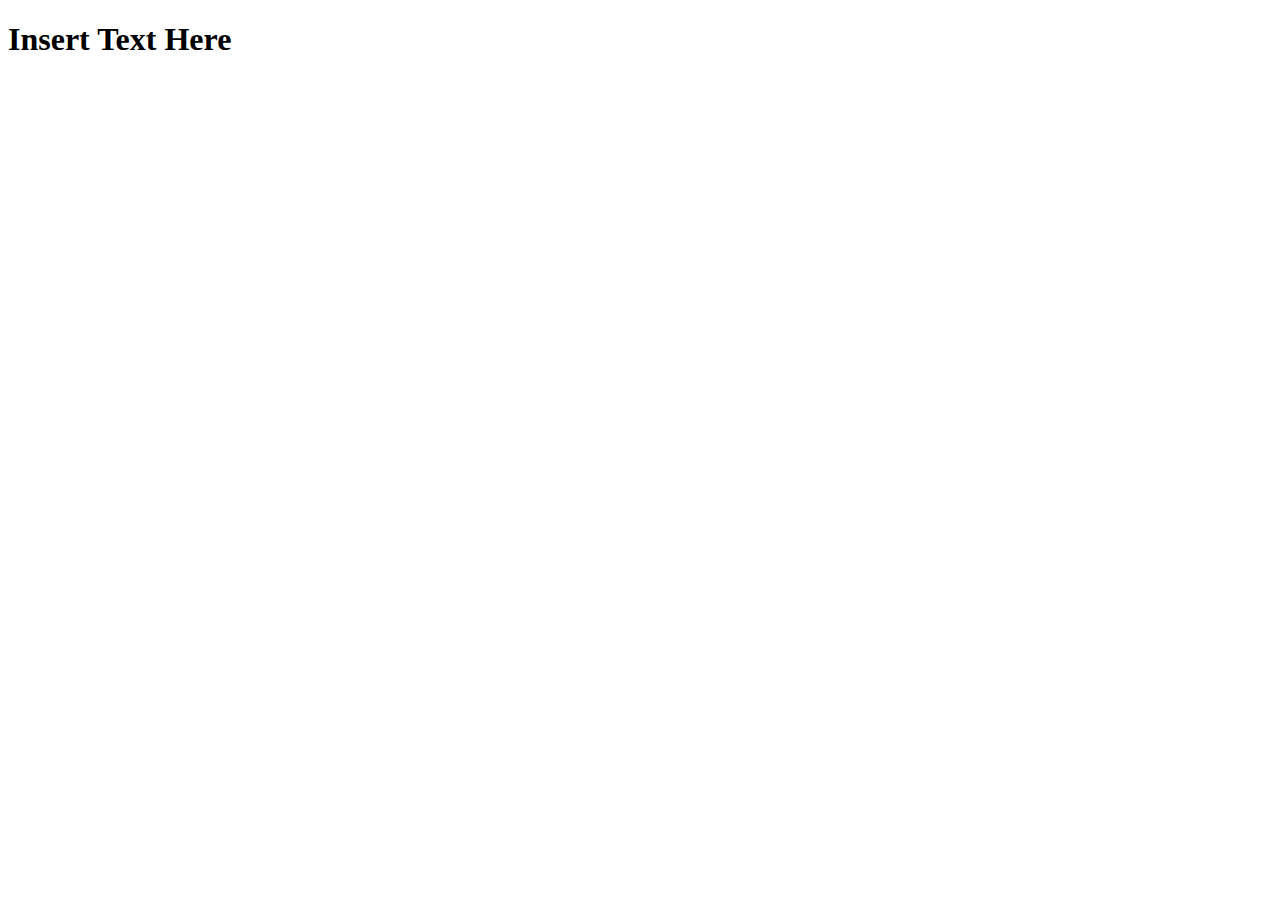
==== index.html @ c10d503d "commit" ====
<!DOCTYPE html>
<html lang="en">
    <head>
        <meta charset="UTF-8">
        <title>Somewhere I Belong</title>
        <link rel="stylesheet" href="css/style.css">
    </head>
    <body>
        <h1>Insert Text Here</h1>
    </body>
</html>
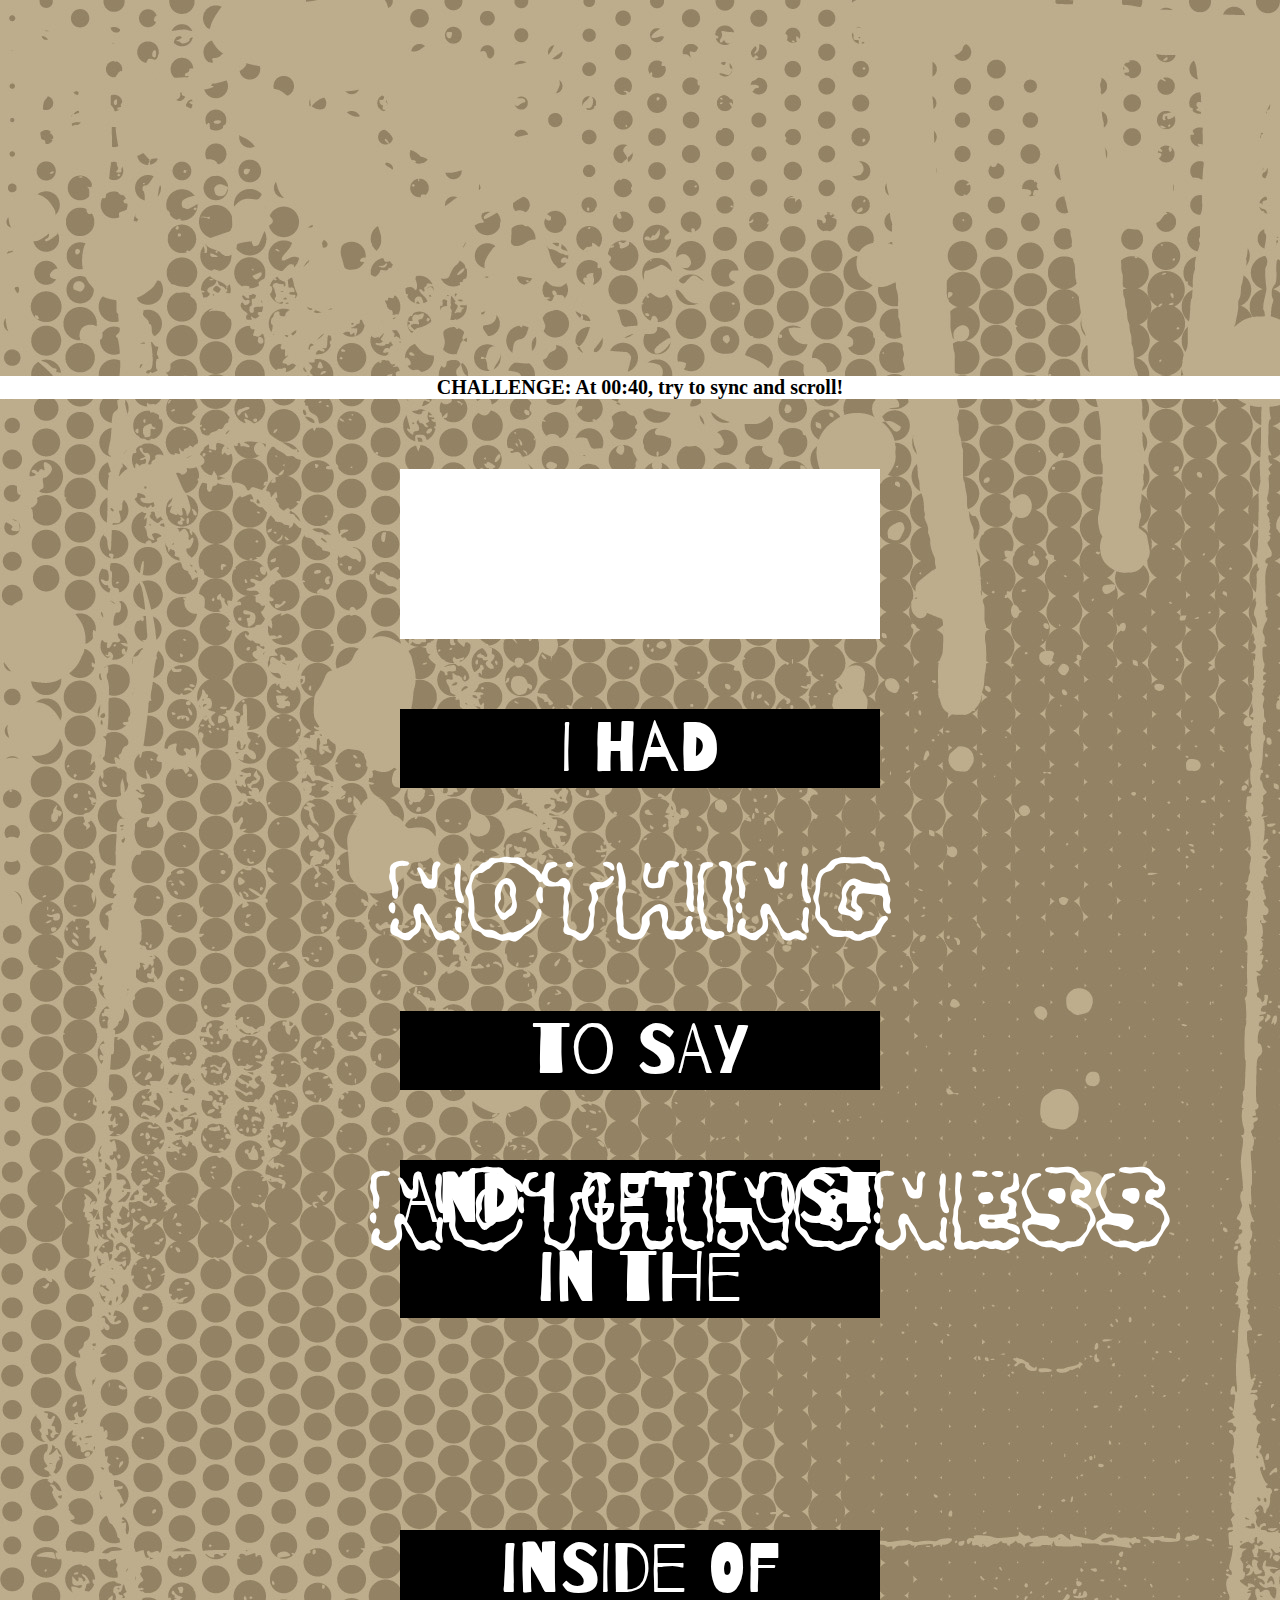
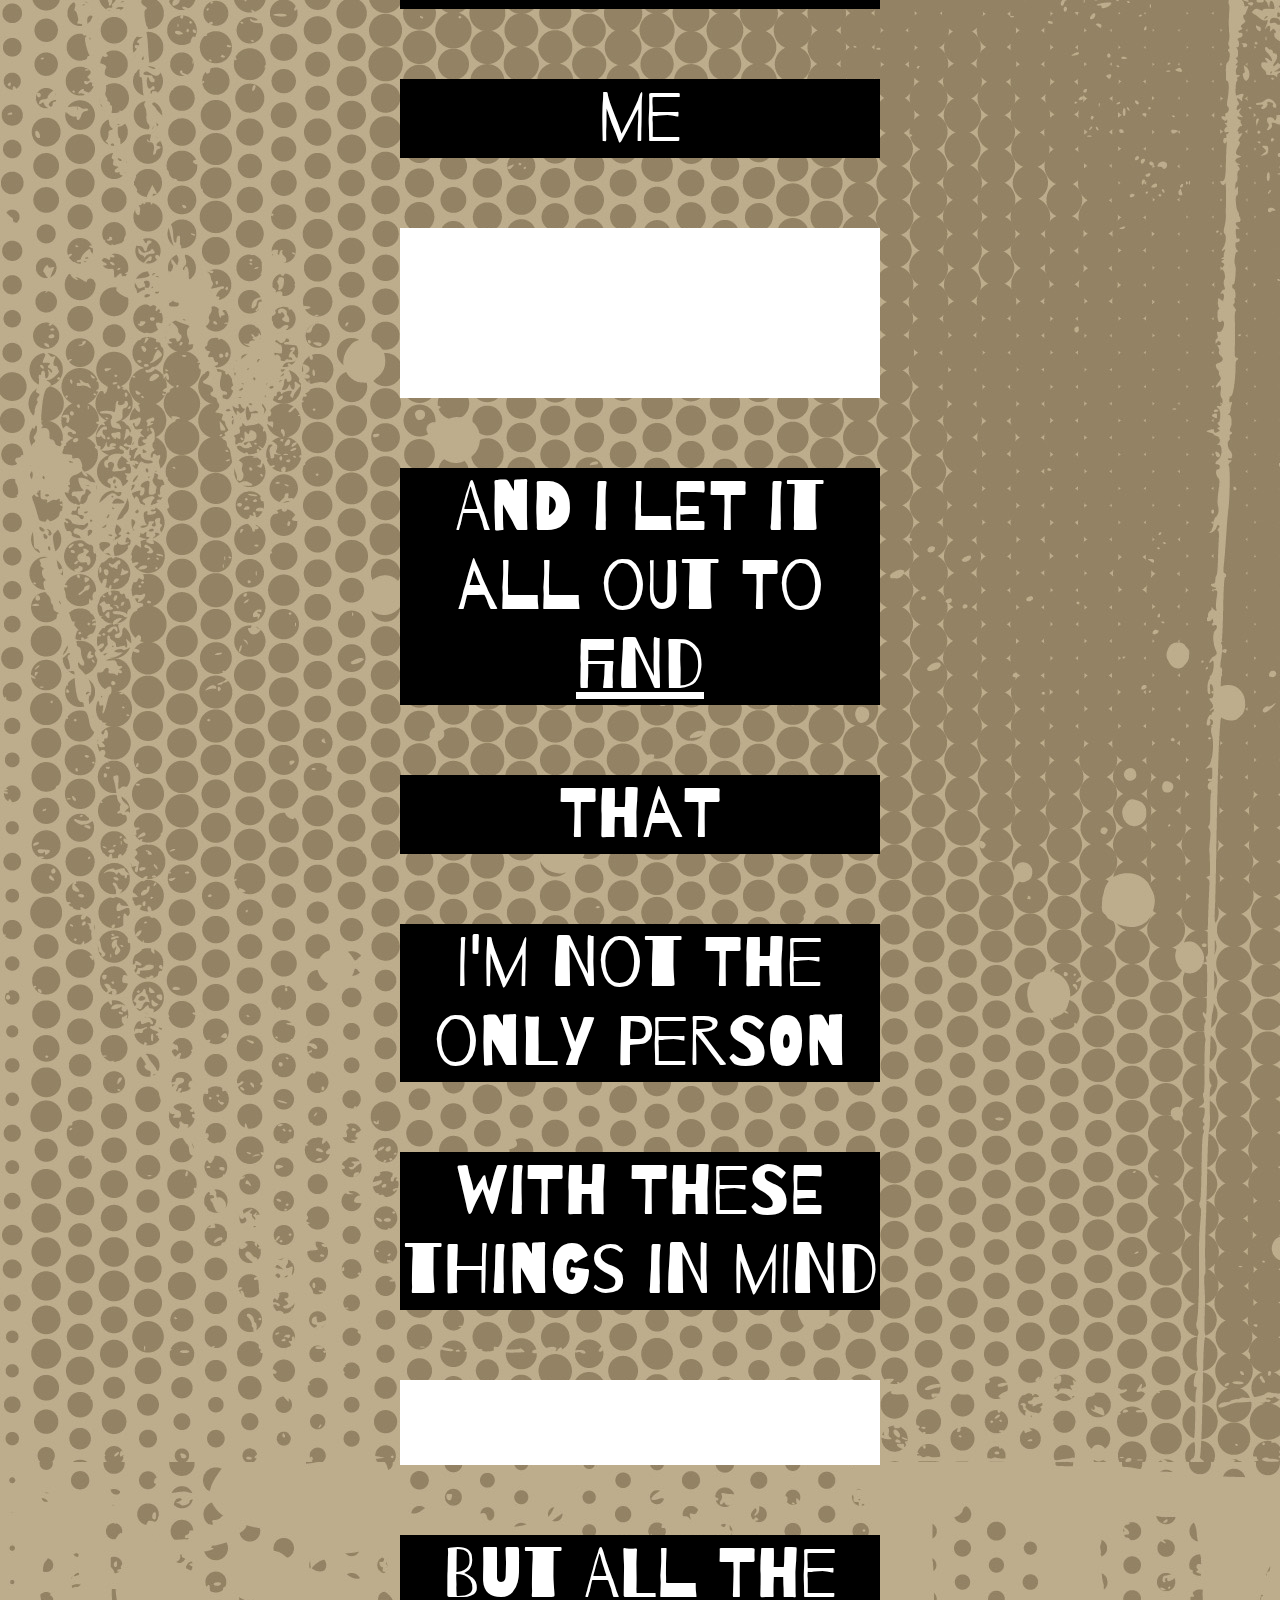
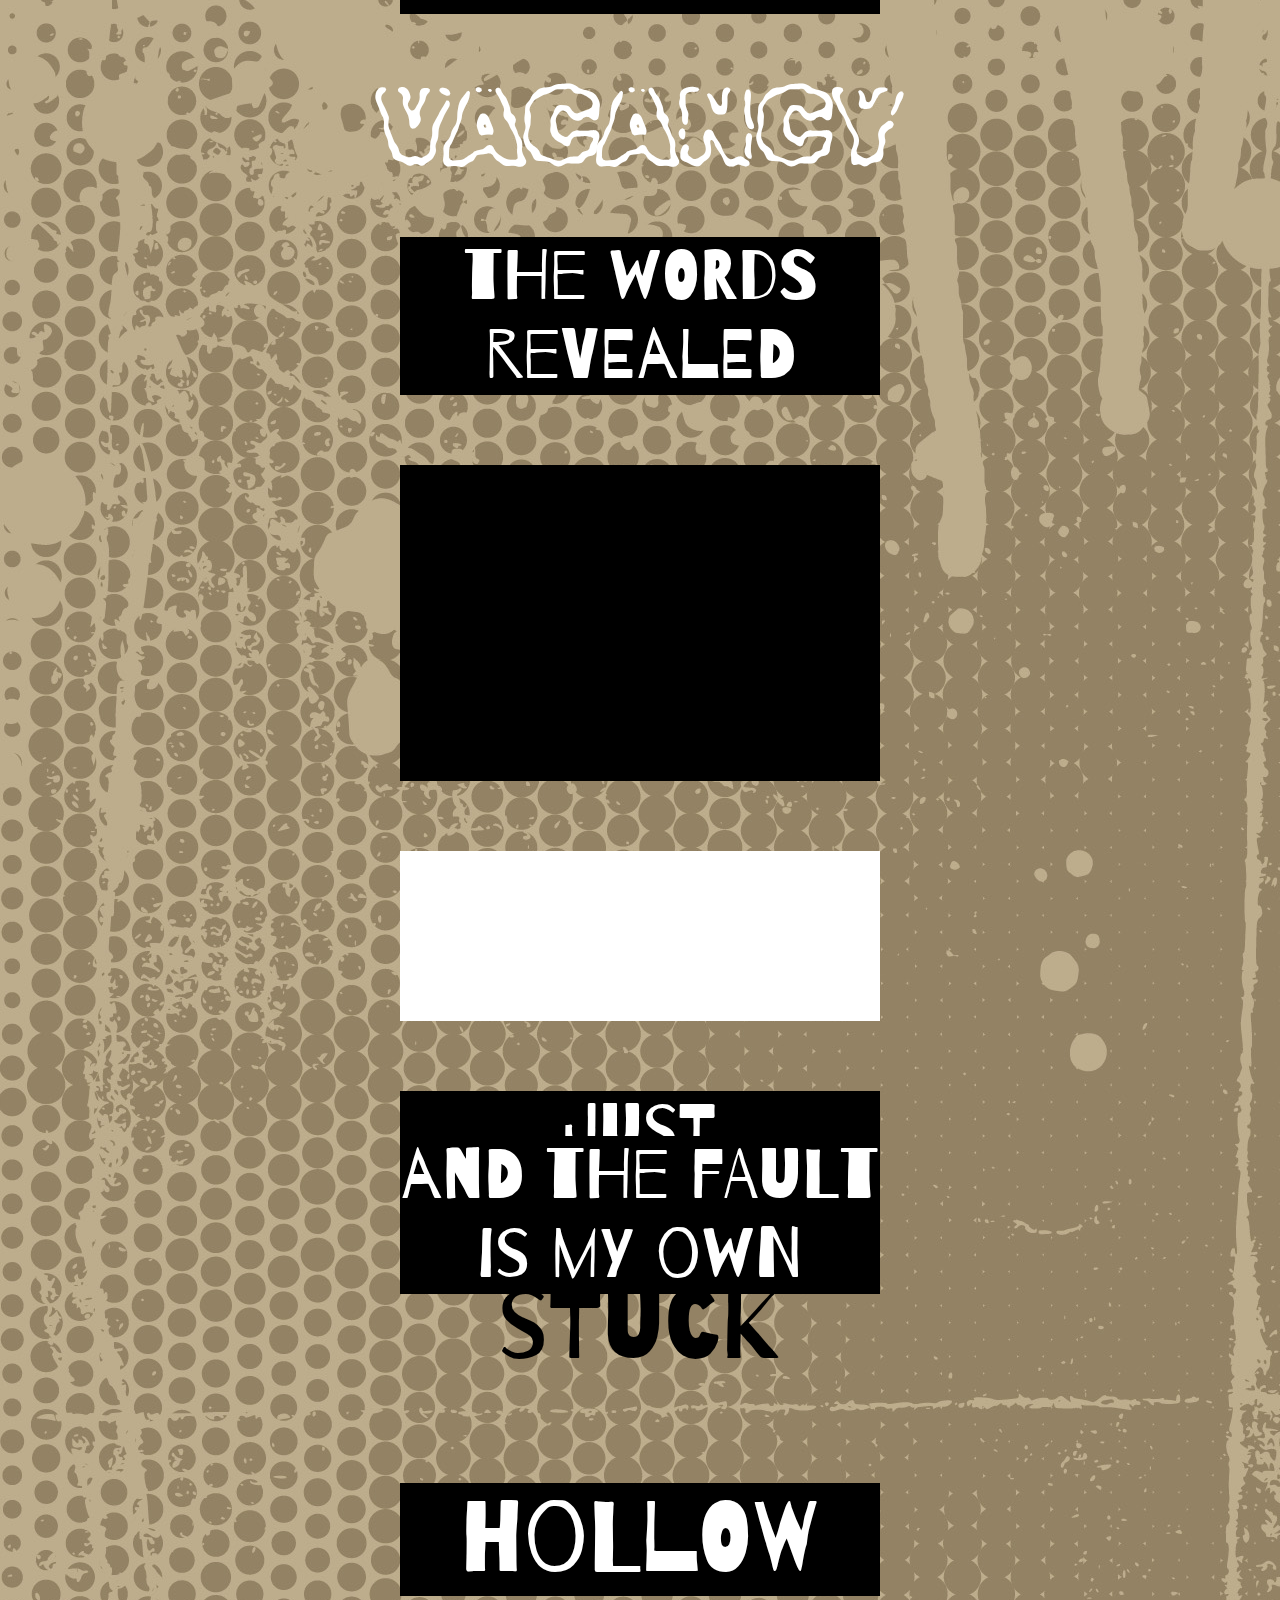
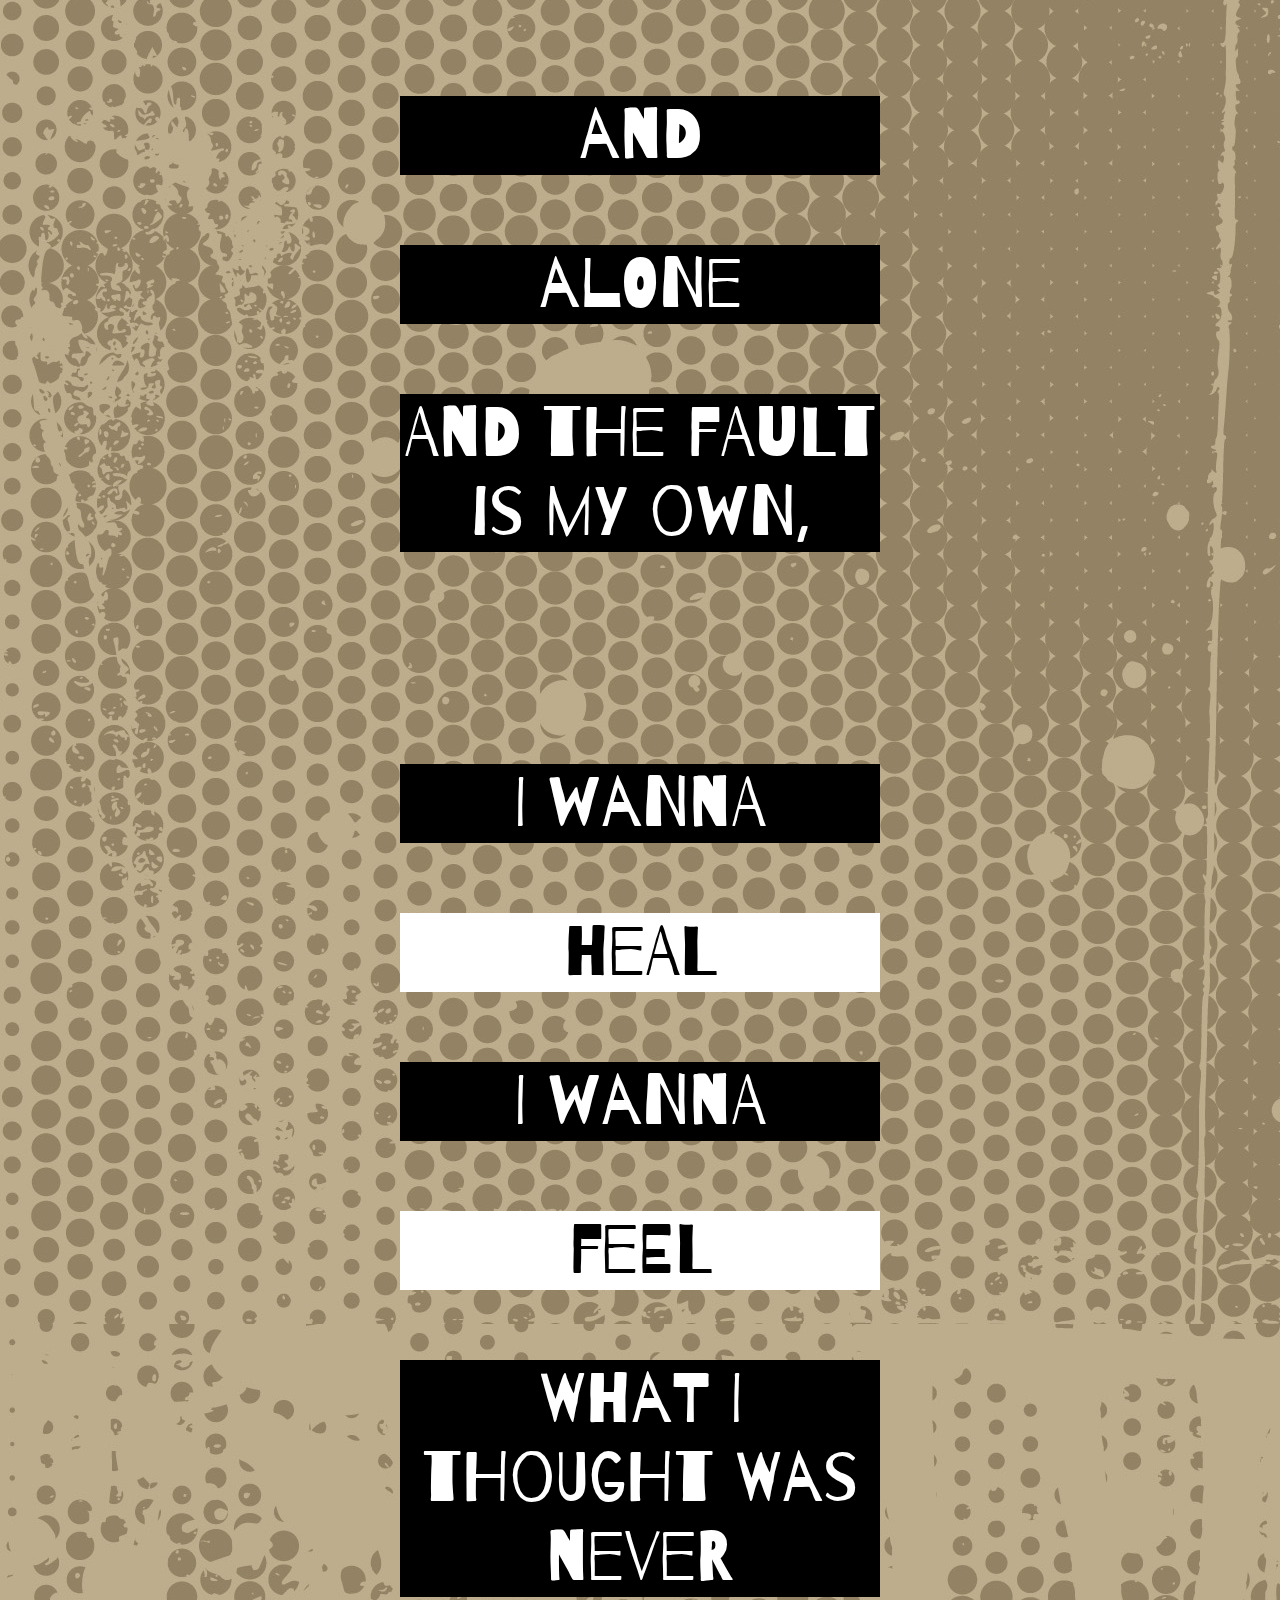
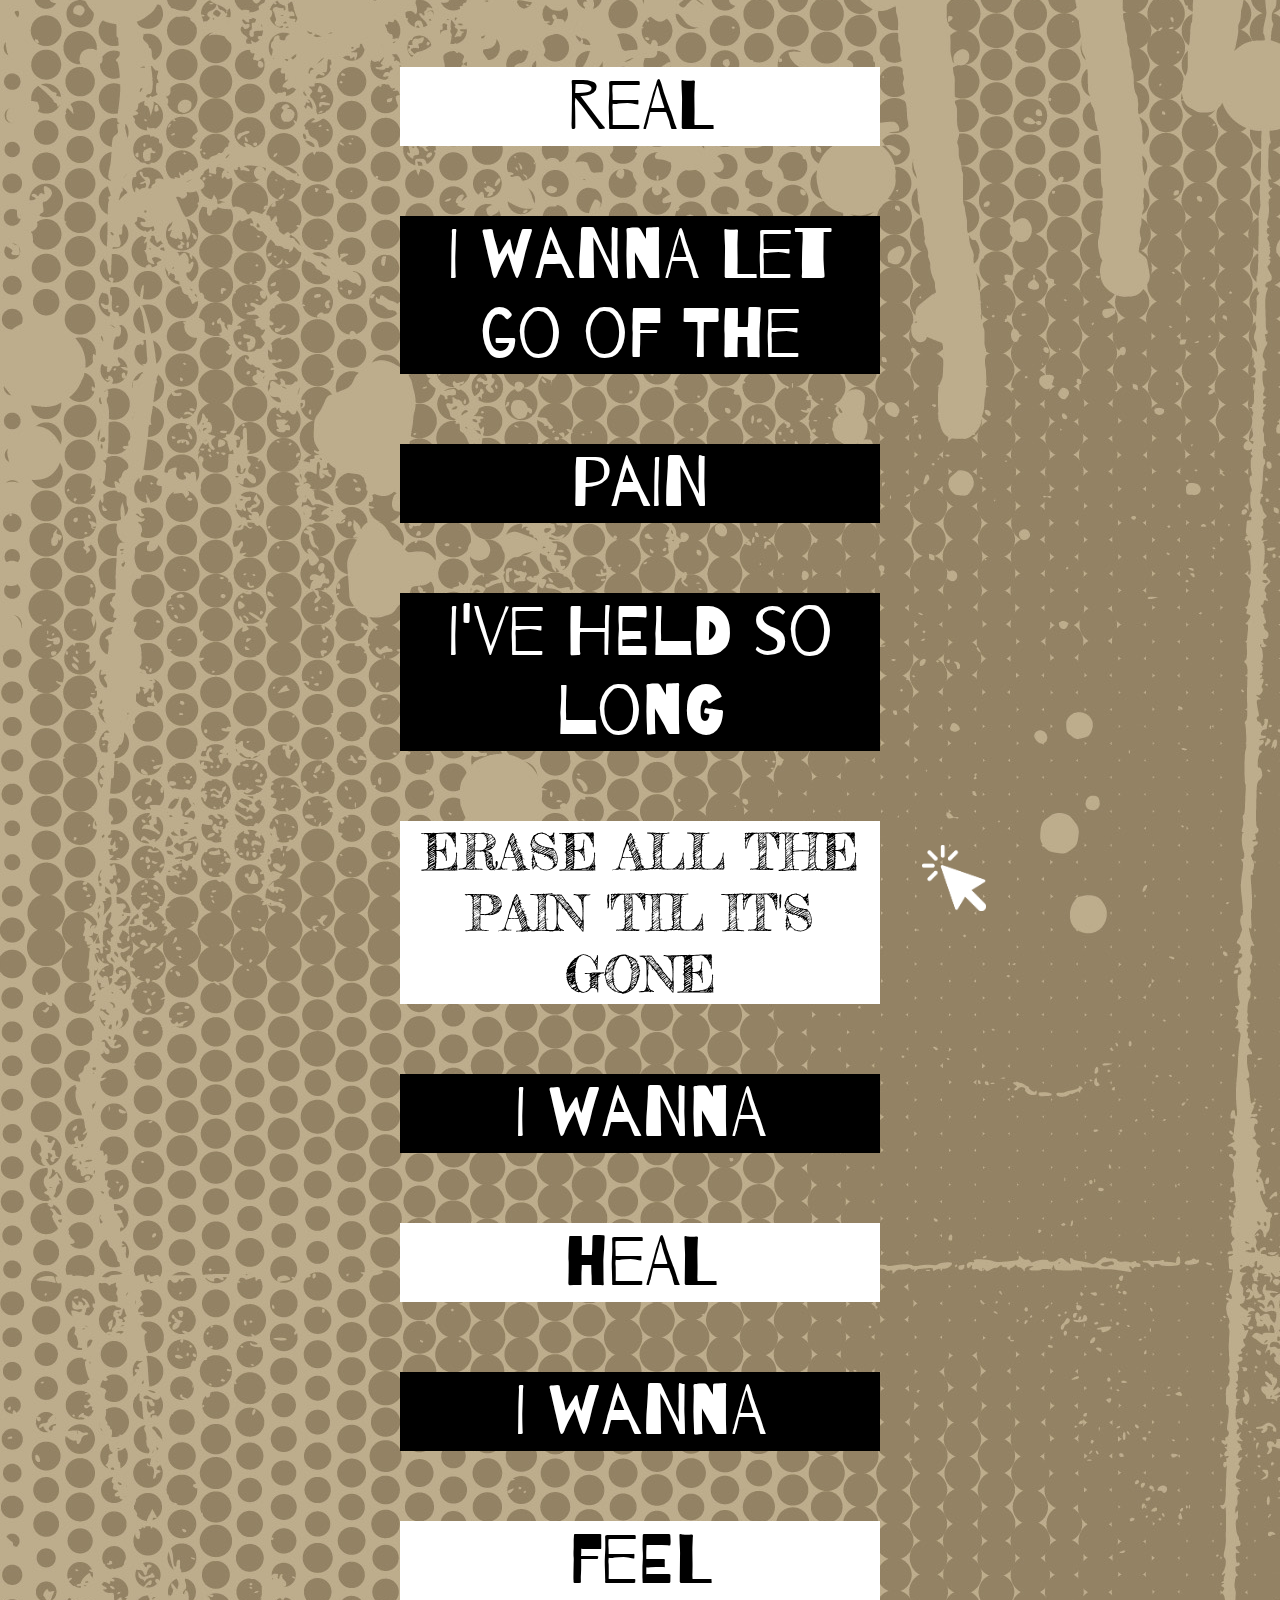
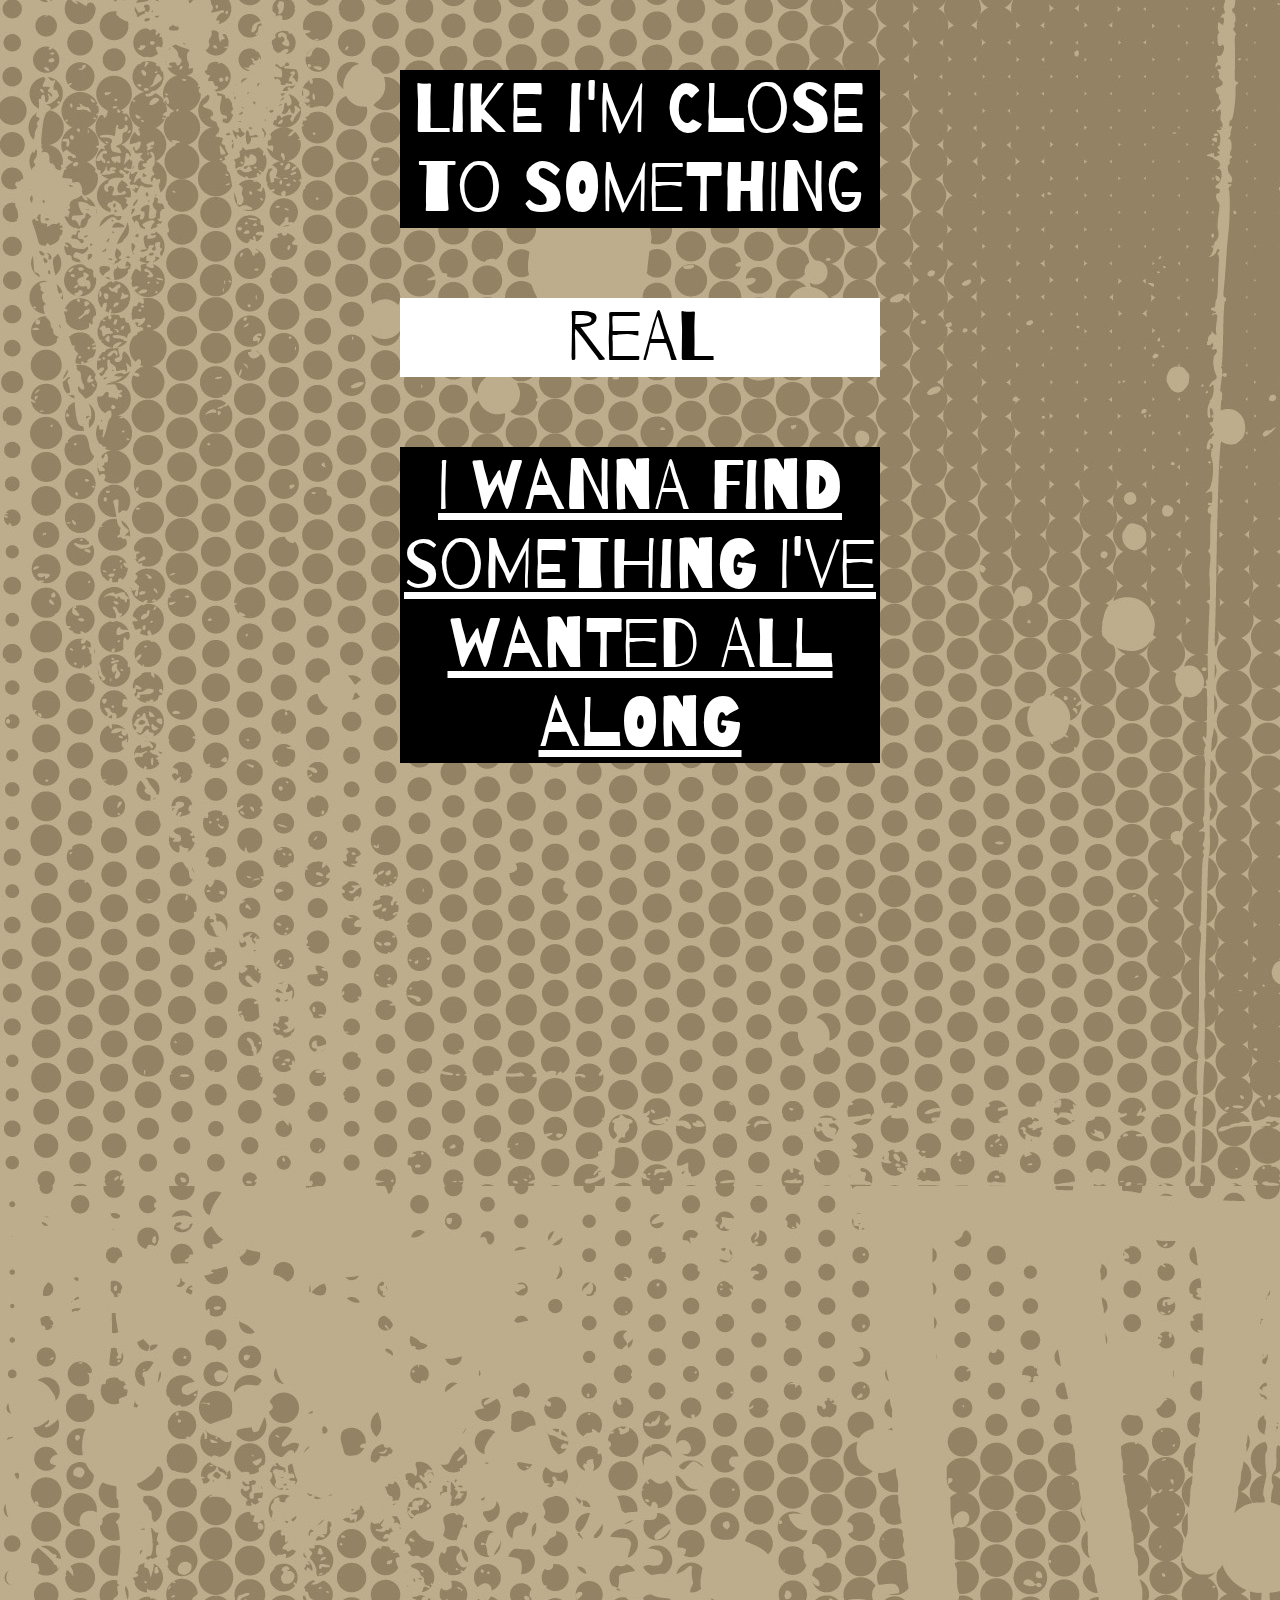
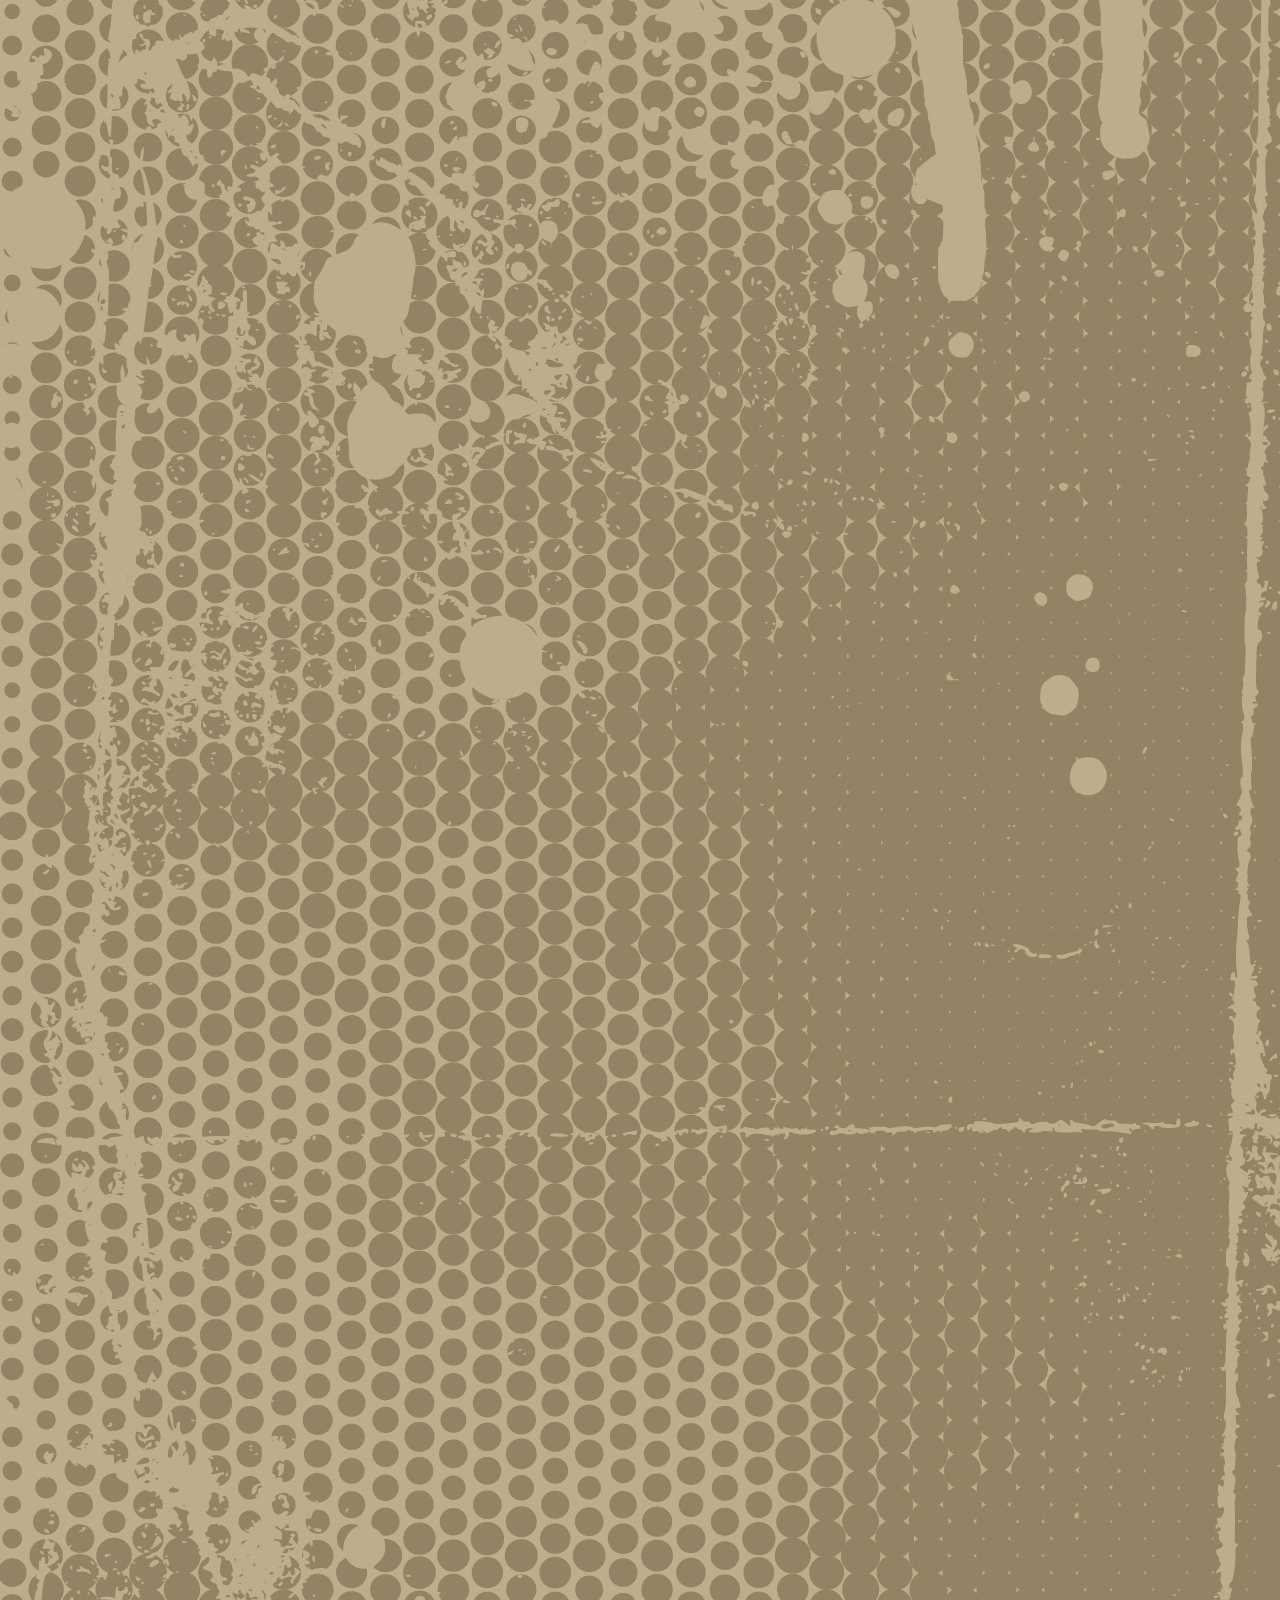
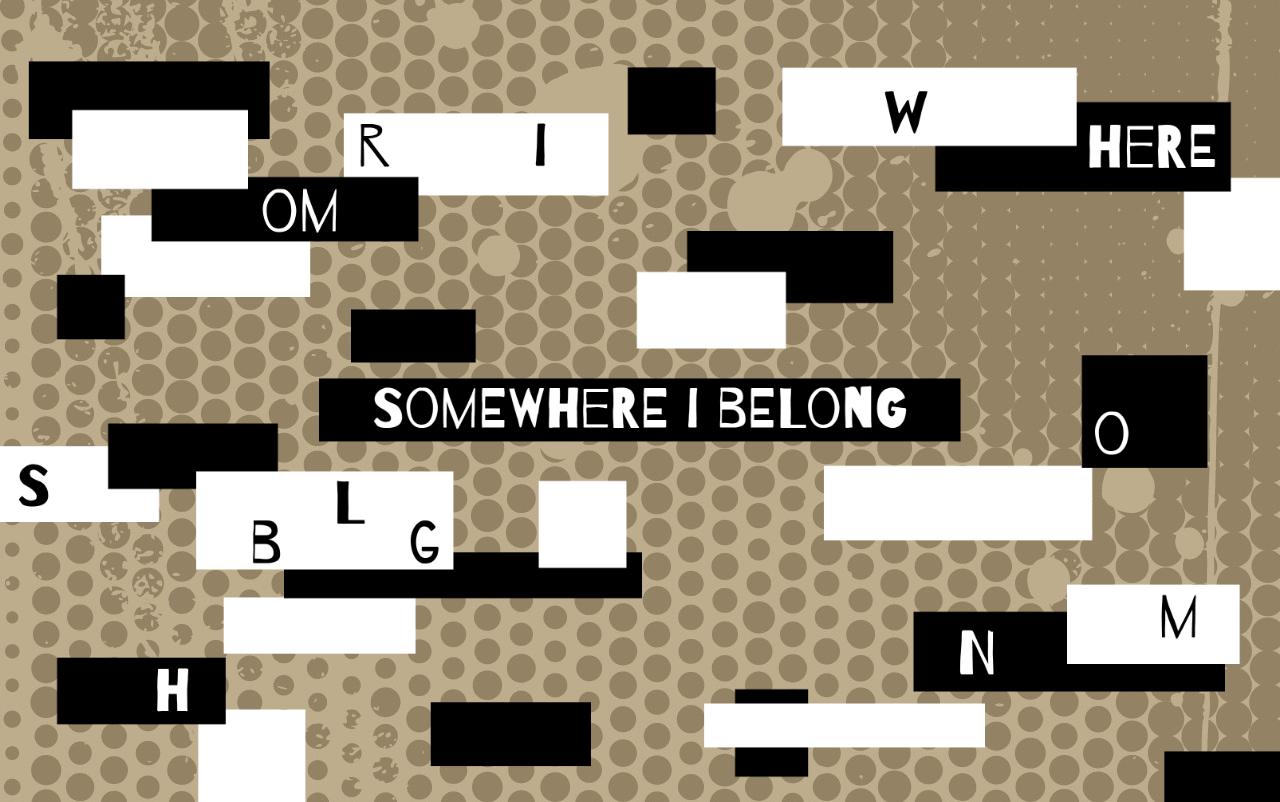
==== commit 0b4f1607: "commit" ====
--- a/index.html
+++ b/index.html
@@ -4,8 +4,92 @@
         <meta charset="UTF-8">
         <title>Somewhere I Belong</title>
         <link rel="stylesheet" href="css/style.css">
+        <link rel="preconnect" href="https://fonts.googleapis.com">
+        <link rel="preconnect" href="https://fonts.gstatic.com" crossorigin>
+        <link href="https://fonts.googleapis.com/css2?family=Barrio&family=Fredericka+the+Great&family=Rubik+Burned&family=Rubik+Marker+Hatch&family=Rubik+Wet+Paint&display=swap" rel="stylesheet">
     </head>
-    <body>
-        <h1>Insert Text Here</h1>
+    <body> 
+        <div class="Verse">
+            <iframe style="border-radius:12px" src="https://open.spotify.com/embed/track/3fjmSxt0PskST13CSdBUFx?utm_source=generator" width="100%" height="352" frameBorder="0" allowfullscreen="" allow="autoplay; clipboard-write; encrypted-media; fullscreen; picture-in-picture" loading="lazy"></iframe>
+            <h3>CHALLENGE: At 00:40, try to sync and scroll!</h3>
+            <p class="wordEcho">when this began...</p>
+            <p>I had</p>
+                <p class="nothingFont">nothing</p>
+            <p>to say</p>
+            <p>And I get lost in the</p>
+                <p class="nothingFont" id="wordNothingness">nothingness</p>
+                <br>
+                <br>
+                <br>
+                <br>
+            <p>inside of</p>
+                <p>me</p>
+            <p class="wordEcho">i was confused...</p>
+            <p>And I let it all out to <u>find</u></p>
+            <p>That</p>
+            <p id="onlyPerson">I'm not the only person</p>
+            <div class="letters">
+                <p id="letterOne">I</p>
+                <p id="letterTwo">m</p>
+                <p id="letterThree">n</p>
+                <p id="letterFour">o</p>
+                <p id="letterFive">t</p>
+                <p id="letterSix">t</p>
+                <p id="letterSeven">h</p>
+                <p id="letterEight">e</p>
+                <p id="letterNine">o</p>
+                <p id="letterTen">n</p>
+                <p id="letterEleven">l</p>
+                <p id="letterTwelve">y</p>
+                <p id="letterThirteen">p</p>
+                <p id="letterFourteen">e</p>
+                <p id="letterFifteen">r</p>
+                <p id="letterSixteen">s</p>
+                <p id="letterSeventeen">o</p>
+                <p id="letterEighteen">n</p>
+            </div>
+            <p>with these things in mind</p>
+            <p class="wordEcho">inside of me...</p>
+            <p>But all the 
+                <p class="nothingFont">vacancy</p>
+            <p> the words revealed</p>
+            <p id="reveal">Is the only real thing that I've got left to feel</p>
+            <p class="wordEcho">nothing to lose.</p>
+            <p>Just</p>
+                <p id="stuck">stuck</p> 
+                <p id="hollow">hollow</p>
+                <p>and</p>
+                <p id="alone">alone</p>
+            <p id="fault">And the fault is my own, 
+                <p id="faultEcho">and the fault is my own</p>
+        </div>
+        <br>
+        <br>
+        <br>
+        <br>
+        
+        <div class="Chorus">
+            <p>I wanna</p> 
+                <p id="healFeel">heal</p>
+            <p>I wanna</p>
+                <p id="healFeel">feel</p>
+            <p>What I thought was never</p>
+                <p id="healFeel">real</p>
+            <p>I wanna let go of the</p>
+            <p id="pain">pain</p>
+            <p>I've held so long</p>
+            <p id="erase">ERASE ALL THE PAIN 'TIL IT'S GONE</p>
+            <p>I wanna</p> 
+                <p id="healFeel">heal</p>
+            <p>I wanna</p>
+                <p id="healFeel">feel</p>
+            <p>Like I'm close to something</p>
+            <p id="healFeel">real</p>
+            <p>
+                <a href="#somewhere">I wanna find something I've wanted all along</a>
+            </p>
+            <img src="img/clickicon.png" alt="A click icon">
+        </div>
+            <img src="img/Somewhere_I_Belong.png" alt="A series of squares and letters in the same style as the text which states the words 'Somewhere I Belong'" id="somewhere" class="bottomBG">
     </body>
 </html>--- a/css/style.css
+++ b/css/style.css
@@ -0,0 +1,501 @@
+html {
+    scroll-behavior: smooth;
+}
+
+body {
+    background-color: #bfae8e;
+    background-image: url(../img/background.jpg);
+    margin:0;
+}
+
+p {
+    font-size: 70px;
+    font-family: Barrio;
+    color: #ffffff;
+    background-color: #000000;
+    background-size: contain;
+    margin-left: 400px;
+    margin-right: 400px;
+    padding: 0px -10px 0px -10px;
+    display: block;
+    text-align: center;
+}
+
+h3 {
+    text-align: center;
+    font-size: 20px;
+    font-family: Frederick the Great;
+    background-color: #ffffff;
+}
+
+img {
+    width: 5%;
+    position: absolute;
+    left: 72%;
+    top: 805%;
+}
+
+a {
+    color: #ffffff;
+}
+
+.wordEcho {
+    background-color: #ffffff;
+    font-family: Fredericka the Great;
+    color: #ffffff;
+    font-size: 50;
+    font-weight: 550;
+    transition-duration: 5s;
+    transition-timing-function: ease-out;
+}
+
+.nothingFont {
+    font-family: Rubik Burned;
+    text-transform: uppercase;
+    background-color: transparent;
+    color: #ffffff;
+    transform: scale(150%);
+    transition-duration: 2s;
+    cursor: none;
+}
+
+#wordNothingness {
+    transition-duration: 5s;
+    position: absolute;
+    left: 8%;
+    top: 122%;
+}
+
+#onlyPerson {
+    z-index: 2;
+    position: relative;
+}
+
+#stuck {
+    background-color: transparent;
+    color: #000000;
+    font-size: 100px;
+    cursor: not-allowed;
+}
+
+#hollow {
+    transition-duration: 1s;
+    font-size: 100px;
+}
+
+#alone {
+    transition-duration: 5s;
+}
+
+#hollow:hover {
+    color: #938264;
+}
+
+#alone:hover {
+    transform: scale(0%);
+}
+
+#reveal {
+    color: #000000;
+    transition-duration: 3s;
+    cursor: zoom-in;
+}
+#reveal:hover {
+    color: #ffffff;
+}
+
+.wordEcho:hover {
+    color: #000000;
+    transform: translate(-300px, 0px);
+}
+
+.nothingFont:hover {
+    opacity: 0;
+}
+
+#wordNothingness:hover {
+    transform: scale(2%);
+    transform: translate(0px, 300px);
+}
+
+#faultEcho {
+    position: absolute;
+    top: 474%;
+    transition-duration: 3s;
+
+}
+
+#faultEcho:hover {
+    transform: translate(0px, 200px) scale(80%);
+}
+
+#healFeel {
+    background-color: #ffffff;
+    color: #000000;
+    transition-duration: 1s;
+}
+
+#healFeel:hover {
+    transform: scale(200%);
+    font-family: Rubik Marker Hatch;
+    text-transform: uppercase;
+    animation: textcolor .5s linear infinite;
+}
+
+@keyframes textcolor {
+    from   {color:#000000;}
+    to  {color:#938264;}
+}
+
+#erase {
+    font-family: Fredericka the Great;
+    font-size: 50px;
+    color: #000000;
+    background-color: #ffffff;
+    font-weight: 550;
+    transition-timing-function: ease-out;
+    transition-duration: 1s;
+
+}
+
+#erase:hover {
+    transform: scale(200%);
+    animation-name: erase;
+    animation-delay: 1s;
+    animation-duration: 2s;
+}
+
+@keyframes erase {
+    from {color: #000000;}
+    to {color: #ffffff;}
+}
+#pain {
+    transition-duration: 2s;
+}
+
+#pain:hover {
+    transform: scale(200%);
+    font-family: Rubik Wet Paint;
+    color: #000000;
+    text-transform: uppercase;
+    background-color: transparent;
+}
+
+#somewhere {
+    margin-top: 4000px;
+}
+
+.bottomBG {
+    position: absolute;
+    bottom: 0;
+    left: 0;
+    width: 100%;
+}
+
+/*complicated mess below*/
+
+#letterOne {
+
+    position: absolute;
+    top: 195%;
+    transition-duration: 1s;
+    opacity: 0;
+    z-index: 1;
+    transition-timing-function: ease-out;
+    left: 0%;
+    cursor: pointer;
+}
+
+#letterTwo {
+
+    position: absolute;
+    top: 195%;
+    transition-duration: 1s;
+    opacity: 0;
+    z-index: 1;
+    transition-timing-function: ease-out;
+    left: 2%;
+    cursor: pointer;
+}
+
+#letterThree {
+
+    position: absolute;
+    top: 195%;
+    transition-duration: 1s;
+    opacity: 0;
+    z-index: 1;
+    transition-timing-function: ease-out;
+    left: 6%;
+    cursor: pointer;
+}
+
+#letterFour {
+
+    position: absolute;
+    top: 195%;
+    transition-duration: 1s;
+    opacity: 0;
+    z-index: 1;
+    transition-timing-function: ease-out;
+    left: 8.5%;
+    cursor: pointer;
+}
+
+#letterFive {
+
+    position: absolute;
+    top: 195%;
+    transition-duration: 1s;
+    opacity: 0;
+    z-index: 1;
+    transition-timing-function: ease-out;
+    left: 11.5%;
+    cursor: pointer;
+}
+
+#letterSix {
+
+    position: absolute;
+    top: 195%;
+    transition-duration: 1s;
+    opacity: 0;
+    z-index: 1;
+    transition-timing-function: ease-out;
+    left: 15%;
+    cursor: pointer;
+}
+
+#letterSeven {
+
+    position: absolute;
+    top: 195%;
+    transition-duration: 1s;
+    opacity: 0;
+    z-index: 1;
+    transition-timing-function: ease-out;
+    left: 18%;
+    cursor: pointer;
+}
+
+#letterEight {
+
+    position: absolute;
+    top: 195%;
+    transition-duration: 1s;
+    opacity: 0;
+    z-index: 1;
+    transition-timing-function: ease-out;
+    left: 21%;
+    cursor: pointer;
+}
+
+#letterNine {
+
+    position: absolute;
+    top: 195%;
+    transition-duration: 1s;
+    opacity: 0;
+    z-index: 1;
+    transition-timing-function: ease-out;
+    left: 25%;
+    cursor: pointer;
+}
+
+#letterTen {
+
+    position: absolute;
+    top: 195%;
+    transition-duration: 1s;
+    opacity: 0;
+    z-index: 1;
+    transition-timing-function: ease-out;
+    left: 28%;
+    cursor: pointer;
+}
+
+#letterEleven {
+
+    position: absolute;
+    top: 195%;
+    transition-duration: 1s;
+    opacity: 0;
+    z-index: 1;
+    transition-timing-function: ease-out;
+    left: 30.5%;
+    cursor: pointer;
+}
+
+#letterTwelve {
+
+    position: absolute;
+    top: 195%;
+    transition-duration: 1s;
+    opacity: 0;
+    z-index: 1;
+    transition-timing-function: ease-out;
+    left: 32.5%;
+    cursor: pointer;
+}
+
+#letterThirteen {
+
+    position: absolute;
+    top: 195%;
+    transition-duration: 1s;
+    opacity: 0;
+    z-index: 1;
+    transition-timing-function: ease-out;
+    left: 36%;
+    cursor: pointer;
+}
+
+#letterFourteen {
+
+    position: absolute;
+    top: 195%;
+    transition-duration: 1s;
+    opacity: 0;
+    z-index: 1;
+    transition-timing-function: ease-out;
+    left: 38.5%;
+    cursor: pointer;
+}
+
+#letterFifteen {
+
+    position: absolute;
+    top: 195%;
+    transition-duration: 1s;
+    opacity: 0;
+    z-index: 1;
+    transition-timing-function: ease-out;
+    left: 40.5%;
+    cursor: pointer;
+}
+
+#letterSixteen {
+
+    position: absolute;
+    top: 195%;
+    transition-duration: 1s;
+    opacity: 0;
+    z-index: 1;
+    transition-timing-function: ease-out;
+    left: 42.5%;
+    cursor: pointer;
+}
+
+#letterSeventeen {
+
+    position: absolute;
+    top: 195%;
+    transition-duration: 1s;
+    opacity: 0;
+    z-index: 1;
+    transition-timing-function: ease-out;
+    left: 44.5%;
+    cursor: pointer;
+}
+
+#letterEighteen {
+
+    position: absolute;
+    top: 195%;
+    transition-duration: 1s;
+    opacity: 0;
+    z-index: 1;
+    transition-timing-function: ease-out;
+    left: 47%;
+    cursor: pointer;
+}
+
+#letterOne:hover {
+    transform: translateY(290px);
+    opacity: 100;
+}
+
+#letterTwo:hover {
+    transform: translateY(290px);
+    opacity: 100;
+}
+
+#letterThree:hover {
+    transform: translateY(290px);
+    opacity: 100;
+}
+
+#letterFour:hover {
+    transform: translateY(290px);
+    opacity: 100;
+}
+
+#letterFive:hover {
+    transform: translateY(290px);
+    opacity: 100;
+}
+
+#letterSix:hover {
+    transform: translateY(290px);
+    opacity: 100;
+}
+
+#letterSeven:hover {
+    transform: translateY(290px);
+    opacity: 100;
+}
+
+#letterEight:hover {
+    transform: translateY(290px);
+    opacity: 100;
+}
+
+#letterNine:hover {
+    transform: translateY(290px);
+    opacity: 100;
+}
+
+#letterTen:hover {
+    transform: translateY(290px);
+    opacity: 100;
+}
+
+#letterEleven:hover {
+    transform: translateY(290px);
+    opacity: 100;
+}
+
+#letterTwelve:hover {
+    transform: translateY(290px);
+    opacity: 100;
+}
+
+#letterThirteen:hover {
+    transform: translateY(290px);
+    opacity: 100;
+}
+
+#letterFourteen:hover {
+    transform: translateY(290px);
+    opacity: 100;
+}
+
+#letterFifteen:hover {
+    transform: translateY(290px);
+    opacity: 100;
+}
+
+#letterSixteen:hover {
+    transform: translateY(290px);
+    opacity: 100;
+}
+
+#letterSeventeen:hover {
+    transform: translateY(290px);
+    opacity: 100;
+}
+
+#letterEighteen:hover {
+    transform: translateY(290px);
+    opacity: 100;
+}